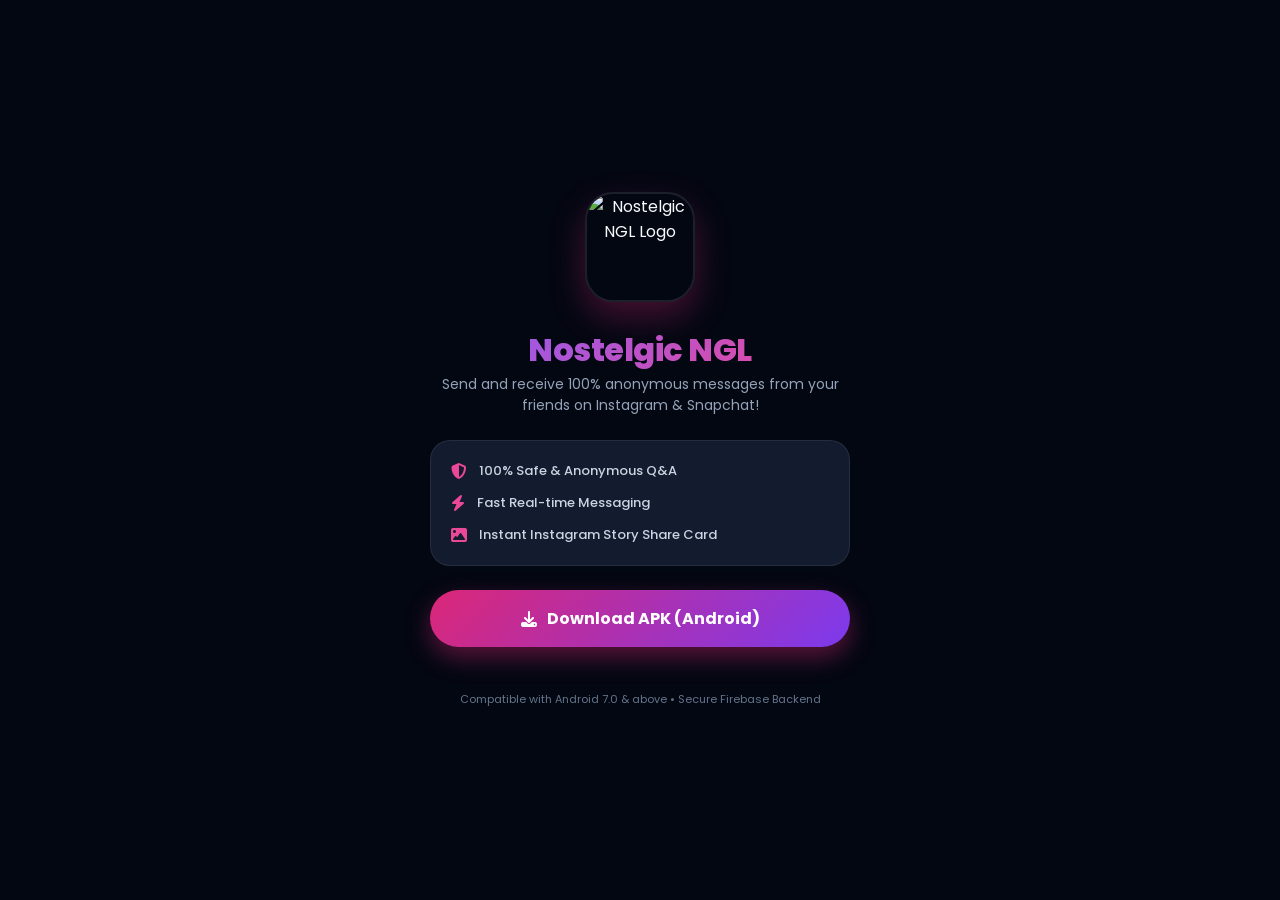
==== index.html @ 1bfc8acf "Rename download.html to index.html" ====
<!DOCTYPE html>
<html lang="en">
<head>
    <meta charset="UTF-8">
    <meta name="viewport" content="width=device-width, initial-scale=1.0, maximum-scale=1.0, user-scalable=no">
    <title>Download Nostelgic NGL - Anonymous Q&A</title>
    <link href="https://fonts.googleapis.com/css2?family=Poppins:wght@400;500;600;700;800&display=swap" rel="stylesheet">
    <link rel="stylesheet" href="https://cdnjs.cloudflare.com/ajax/libs/font-awesome/6.4.0/css/all.min.css">
    <link rel="stylesheet" href="style.css">
</head>
<body>

    <div class="download-container">
        <!-- App Logo -->
        <img src="Nostelgic-NGL.png" alt="Nostelgic NGL Logo" class="app-logo">
        
        <div>
            <h1 class="app-title">Nostelgic NGL</h1>
            <p class="app-subtitle">Send and receive 100% anonymous messages from your friends on Instagram & Snapchat!</p>
        </div>

        <!-- Features List -->
        <div class="features-box">
            <div class="feature-item"><i class="fas fa-shield-alt"></i> 100% Safe & Anonymous Q&A</div>
            <div class="feature-item"><i class="fas fa-bolt"></i> Fast Real-time Messaging</div>
            <div class="feature-item"><i class="fas fa-image"></i> Instant Instagram Story Share Card</div>
        </div>

        <!-- Download APK Button -->
        <a href="app-debug.apk" class="download-btn" id="downloadBtn" download>
            <i class="fas fa-download"></i> Download APK (Android)
        </a>

        <div class="footer-info">
            Compatible with Android 7.0 & above • Secure Firebase Backend
        </div>
    </div>

    <script src="index.js"></script>
</body>
</html>
---- style.css ----
* {
    box-sizing: border-box;
    margin: 0;
    padding: 0;
    font-family: 'Poppins', sans-serif;
    -webkit-tap-highlight-color: transparent;
}

body {
    background-color: #030712;
    color: #f8fafc;
    min-height: 100vh;
    display: flex;
    flex-direction: column;
    justify-content: space-between;
    align-items: center;
    padding: 30px 20px;
    overflow-x: hidden;
}

.download-container {
    width: 100%;
    max-width: 420px;
    display: flex;
    flex-direction: column;
    align-items: center;
    text-align: center;
    margin: auto 0;
    gap: 24px;
}

.app-logo {
    width: 110px;
    height: 110px;
    object-fit: contain;
    border-radius: 28px;
    box-shadow: 0 15px 35px rgba(219, 39, 119, 0.3);
    border: 2px solid rgba(255, 255, 255, 0.1);
}

.app-title {
    font-size: 32px;
    font-weight: 800;
    background: linear-gradient(135deg, #8b5cf6, #ec4899);
    -webkit-background-clip: text;
    -webkit-text-fill-color: transparent;
    letter-spacing: -0.5px;
}

.app-subtitle {
    font-size: 14px;
    color: #94a3b8;
    line-height: 1.5;
    padding: 0 10px;
}

.features-box {
    background: #131b2e;
    border: 1px solid rgba(255, 255, 255, 0.08);
    width: 100%;
    border-radius: 20px;
    padding: 20px;
    display: flex;
    flex-direction: column;
    gap: 12px;
    text-align: left;
}

.feature-item {
    display: flex;
    align-items: center;
    gap: 12px;
    font-size: 13px;
    color: #cbd5e1;
    font-weight: 500;
}

.feature-item i {
    color: #ec4899;
    font-size: 16px;
}

.download-btn {
    background: linear-gradient(135deg, #db2777 0%, #7c3aed 100%);
    color: #ffffff;
    font-weight: 700;
    width: 100%;
    padding: 16px;
    border-radius: 35px;
    border: none;
    box-shadow: 0 10px 25px rgba(219, 39, 119, 0.4);
    cursor: pointer;
    font-size: 16px;
    display: flex;
    align-items: center;
    justify-content: center;
    gap: 10px;
    text-decoration: none;
    transition: transform 0.1s ease;
}

.download-btn:active {
    transform: scale(0.97);
}

.footer-info {
    font-size: 11px;
    color: #64748b;
    margin-top: 20px;
}
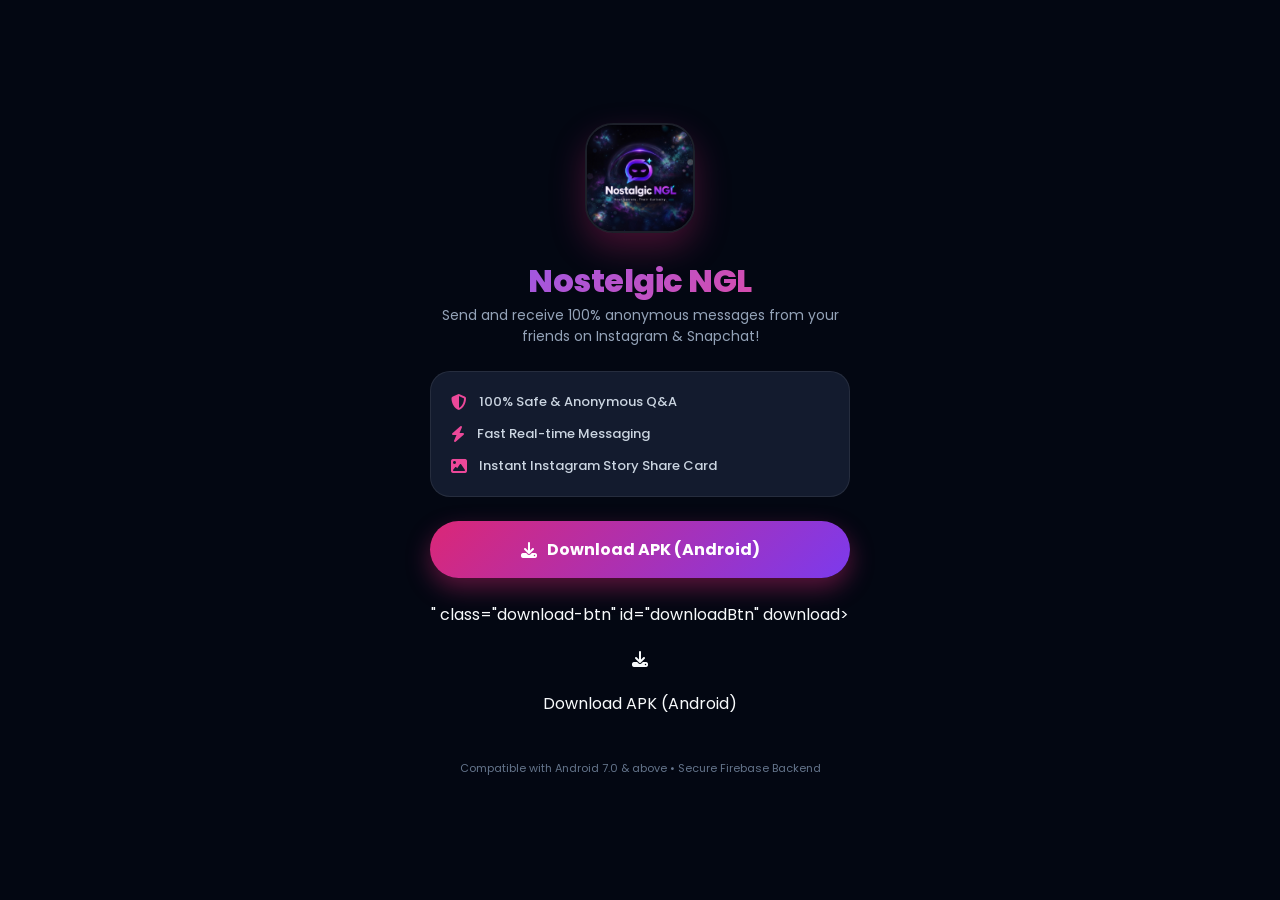
==== commit c1893d26: "Update index.html" ====
--- a/index.html
+++ b/index.html
@@ -27,7 +27,9 @@
         </div>
 
         <!-- Download APK Button -->
-        <a href="app-debug.apk" class="download-btn" id="downloadBtn" download>
+        <a href="<a href="https://github.com/Nostelgic-NGL/Nostelgic-NGL-Server/releases/download/Nostelgic-NGL/Nostelgic-NGL.apk" class="download-btn" id="downloadBtn" download>
+    <i class="fas fa-download"></i> Download APK (Android)
+</a>" class="download-btn" id="downloadBtn" download>
             <i class="fas fa-download"></i> Download APK (Android)
         </a>
 
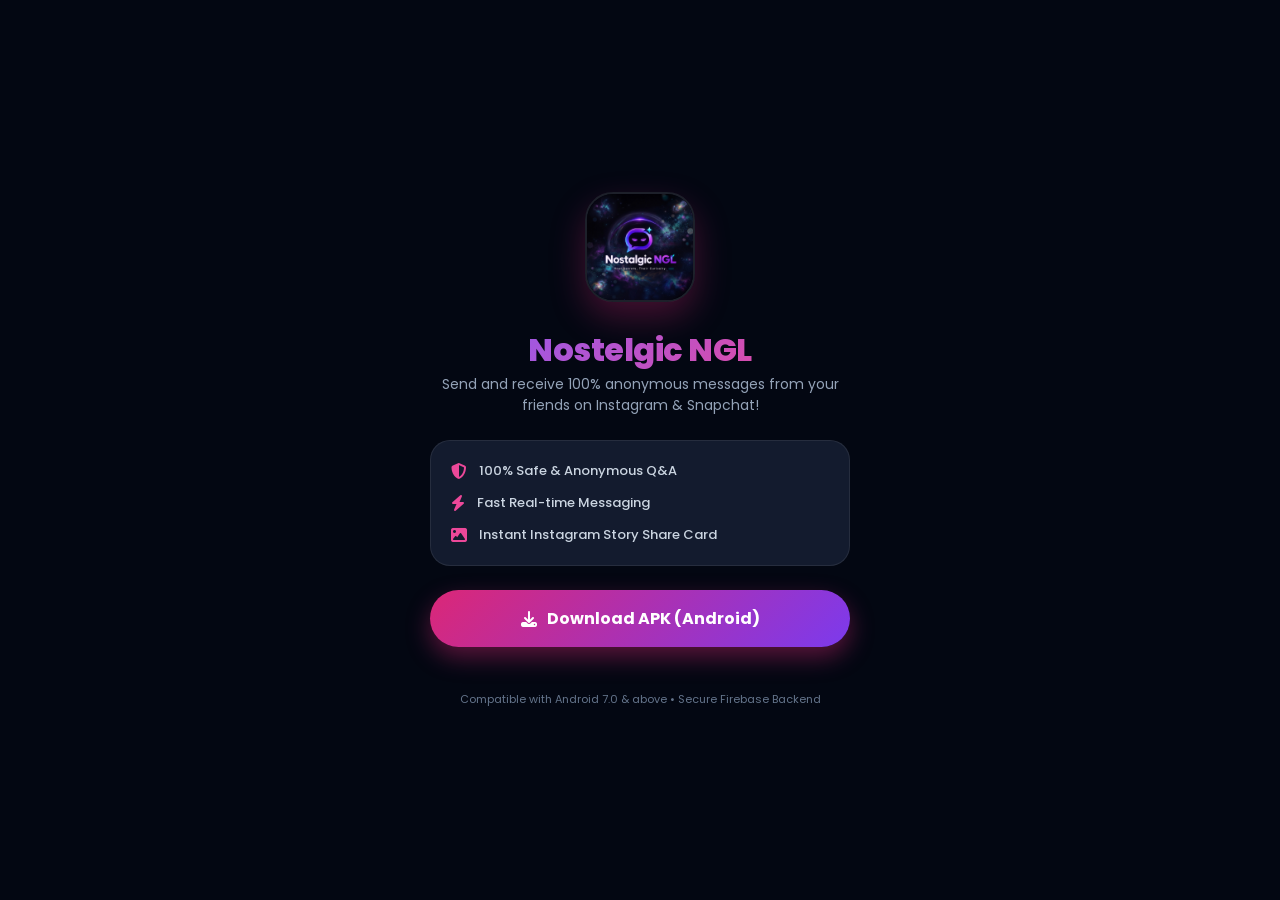
==== commit 8a1321c1: "Update index.html" ====
--- a/index.html
+++ b/index.html
@@ -26,10 +26,8 @@
             <div class="feature-item"><i class="fas fa-image"></i> Instant Instagram Story Share Card</div>
         </div>
 
-        <!-- Download APK Button -->
-        <a href="<a href="https://github.com/Nostelgic-NGL/Nostelgic-NGL-Server/releases/download/Nostelgic-NGL/Nostelgic-NGL.apk" class="download-btn" id="downloadBtn" download>
-    <i class="fas fa-download"></i> Download APK (Android)
-</a>" class="download-btn" id="downloadBtn" download>
+        <!-- Direct GitHub Release APK Download Link -->
+        <a href="https://github.com/Nostelgic-NGL/Nostelgic-NGL-Server/releases/download/Nostelgic-NGL/Nostelgic-NGL.apk" class="download-btn" id="downloadBtn">
             <i class="fas fa-download"></i> Download APK (Android)
         </a>
 
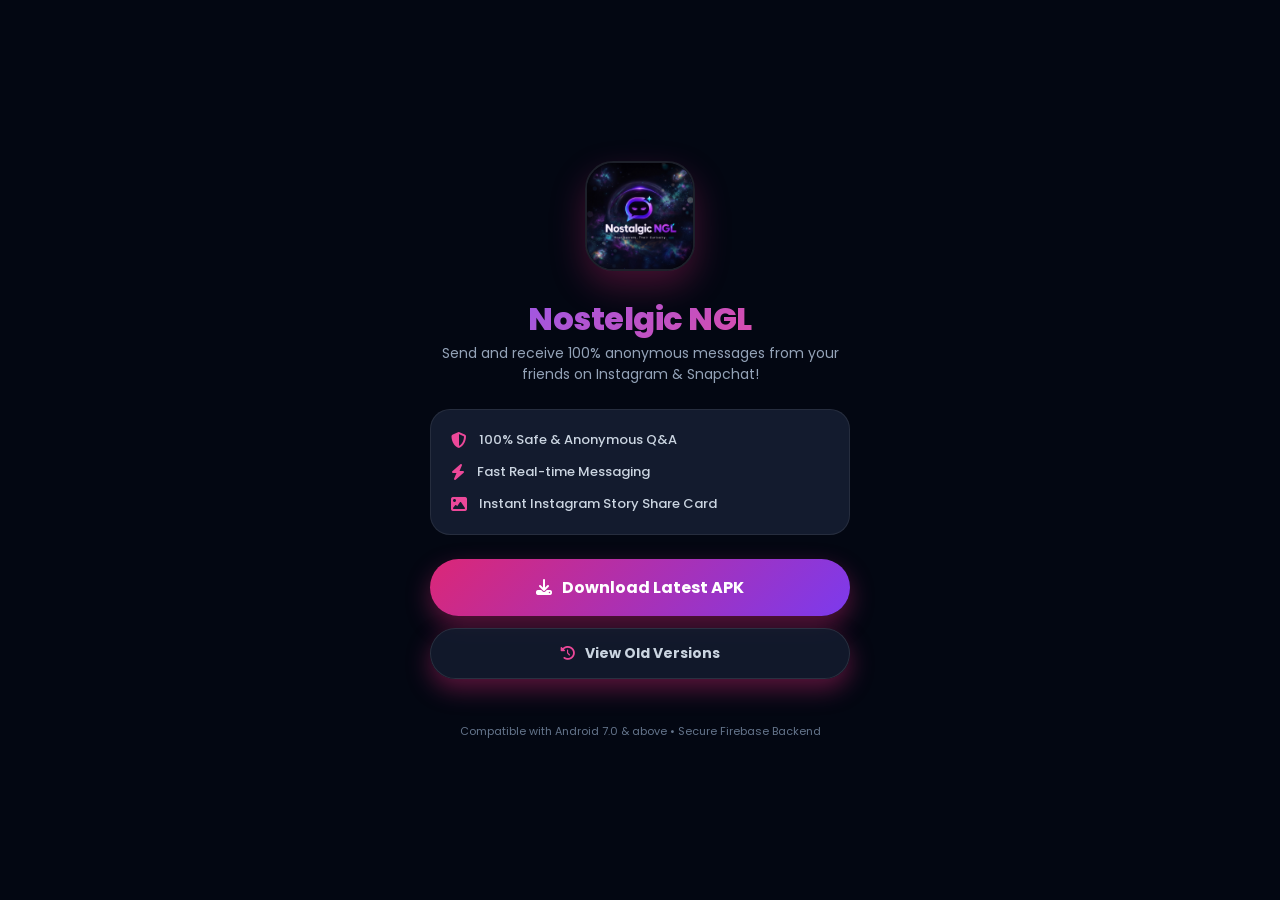
==== commit ae226e6d: "Update index.html" ====
--- a/index.html
+++ b/index.html
@@ -26,10 +26,18 @@
             <div class="feature-item"><i class="fas fa-image"></i> Instant Instagram Story Share Card</div>
         </div>
 
-        <!-- Direct GitHub Release APK Download Link -->
-        <a href="https://github.com/Nostelgic-NGL/Nostelgic-NGL-Server/releases/download/Nostelgic-NGL/Nostelgic-NGL.apk" class="download-btn" id="downloadBtn">
-            <i class="fas fa-download"></i> Download APK (Android)
-        </a>
+        <!-- Buttons Container -->
+        <div style="width: 100%; display: flex; flex-direction: column; gap: 12px;">
+            <!-- Direct GitHub Release APK Download Link -->
+            <a href="https://github.com/Nostelgic-NGL/Nostelgic-NGL-Server/releases/download/Nostelgic-NGL/Nostelgic-NGL.apk" class="download-btn" id="downloadBtn">
+                <i class="fas fa-download"></i> Download Latest APK
+            </a>
+
+            <!-- Old Versions Button -->
+            <a href="versions.html" class="download-btn" style="background: rgba(19, 27, 46, 0.9); border: 1px solid rgba(255, 255, 255, 0.1); color: #cbd5e1; font-size: 14px; padding: 14px;">
+                <i class="fas fa-history" style="color: #ec4899;"></i> View Old Versions
+            </a>
+        </div>
 
         <div class="footer-info">
             Compatible with Android 7.0 & above • Secure Firebase Backend
